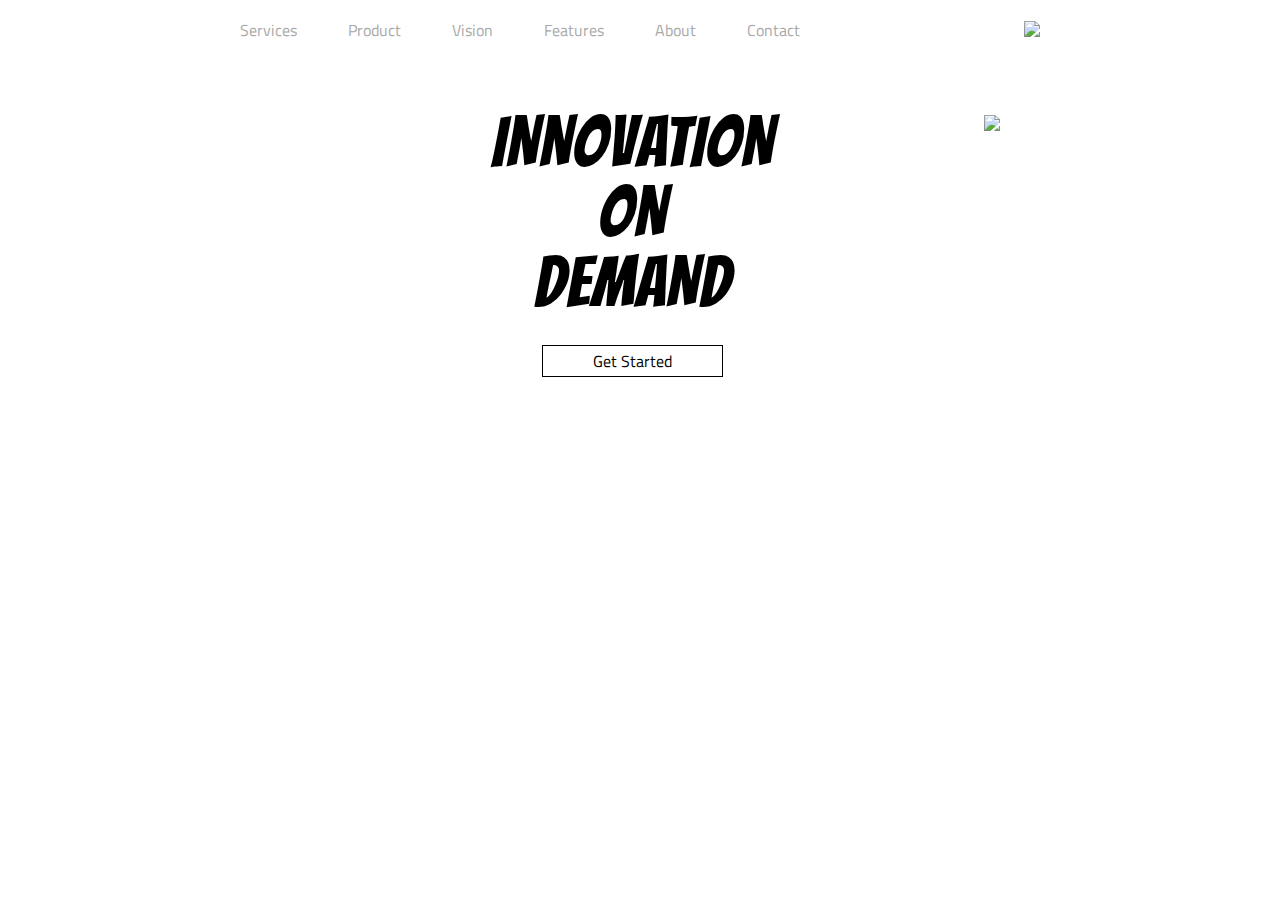
==== services.html @ 0101e64d "Added services images." ====
<!doctype html>

<html lang="en">

<head>
    <meta charset="utf-8">
    <meta name="viewport" content="width=device-width, initial-scale=1">
    <title>Great Idea - Responsive I</title>
    <link href="https://fonts.googleapis.com/css?family=Bangers|Titillium+Web" rel="stylesheet">
    <link rel="stylesheet" href="css/index.css">
</head>

<body class="body container__flex">
    <section class="container container__flex container__navigation header">
        <div class="container container__flex container__navigation container__navigation--top">
            <a class="link navigation__link navigation__link--logo"> <img class="photo photo--logo" src="img/logo.png">
            </a>
        </div>
        <div class="container container__flex container__navigation container__navigation--bottom">
            <a class="a link navigation__link" href="services.html"> Services </a>
            <a class="a link navigation__link"> Product </a>
            <a class="a link navigation__link"> Vision </a>
            <a class="a link navigation__link"> Features </a>
            <a class="a link navigation__link"> About </a>
            <a class="a link navigation__link"> Contact </a>
        </div>
    </section>

    <section class="container container__flex container__splash">
        <div class="container container__flex container__splash--left">
            <h1 class="h1 h1--splash"> INNOVATION </h1>
            <h1 class="h1 h1--splash"> ON </h1>
            <h1 class="h1 h1--splash"> DEMAND </h1>
            <a class="a button button--splash">Get Started</a>
        </div>
        <img class="photo photo--splash" src="img/header-img.png">
    </section>

</body>

</html>
---- css/index.css ----
/* http://meyerweb.com/eric/tools/css/reset/ 
   v2.0 | 20110126
   License: none (public domain)
*/

html, body, div, span, applet, object, iframe,
h1, h2, h3, h4, h5, h6, p, blockquote, pre,
a, abbr, acronym, address, big, cite, code,
del, dfn, em, img, ins, kbd, q, s, samp,
small, strike, strong, sub, sup, tt, var,
b, u, i, center,
dl, dt, dd, ol, ul, li,
fieldset, form, label, legend,
table, caption, tbody, tfoot, thead, tr, th, td,
article, aside, canvas, details, embed, 
figure, figcaption, footer, header, hgroup, 
menu, nav, output, ruby, section, summary,
time, mark, audio, video {
	margin: 0;
	padding: 0;
	border: 0;
	font-size: 100%;
	font: inherit;
	vertical-align: baseline;
}
/* HTML5 display-role reset for older browsers */
article, aside, details, figcaption, figure, 
footer, header, hgroup, menu, nav, section {
	display: block;
}
body {
	line-height: 1;
}
ol, ul {
	list-style: none;
}
blockquote, q {
	quotes: none;
}
blockquote:before, blockquote:after,
q:before, q:after {
	content: '';
	content: none;
}
table {
	border-collapse: collapse;
	border-spacing: 0;
}

/* Set every element's box-sizing to border-box */
* {
    box-sizing: border-box;
}

html, body {
    height: 100%;
    font-family: 'Titillium Web', sans-serif;
}

h1, h2, h3, h4, h5 {
    font-family: 'Bangers', cursive;
    letter-spacing: 1px;
    margin-bottom: 15px;
}

/** Your code below here **/

body {
    align-items: center;
}

.container__flex {
    display: flex;
    flex-direction: column;
    width: 100%;
}

.navigation__link {
    text-align: center;
    border-bottom: 1px solid darkgrey;
    padding: 21px 0px;
    color: darkgrey;
    font-size: 16px;
    font-style: bold;
    text-decoration: none;
}

.container__splash {
    width: 90%;
    padding: 55px 0px;
}

.button {
    border: 1px solid black;
    padding: 7px 50px;
}

.button--splash {
    align-self: center;
    font-size: 16px;
    margin: 20px;
}

.h1--splash {
    align-self: center;
    font-size: 70px;
    line-height: 55px;
}

.photo--splash {
    display: none;
}

.container__content--top {
    margin: 40px 0px;
}

.container__content {
    border-bottom: 2px solid black;
    border-top: 2px solid black;
    width: 90%;
}

.content__box {
    align-self: center;
    padding: 25px 0px;
}

.photo--content {
    align-self: center;
    width: 100%;
}

.container__footer {
    width: 90%;
    padding: 35px 0px;
}

.copyright {
    text-align: center;
    margin: 50px 0px;
}

@media only screen and (min-width: 500px) {
    .container__navigation--bottom {
        flex-direction: row;
        justify-content: space-around;
    }
    
    .navigation__link {
        border: none;
    }

    .container__content--top {
        flex-direction: row;
    }

    .container__content--bottom {
        flex-direction: row;
    }

    .content__box {
        padding: 25px 10px;
    }
  }

  @media only screen and (min-width: 800px) {
      .photo--splash {
          display: flex;
      }
      .container__splash {
          flex-direction: row;
      }

      body {
          max-width: 800px;
          margin: auto;
      }

      .container__navigation {
          flex-direction: row-reverse;
          align-items: center;
      }

      .container__navigation--bottom {
          width: 70%;
          justify-content: space-between;
          flex-direction: row;
      }

      .container__navigation--top {
          justify-content: flex-start;
          width: 30%;
      }
  }
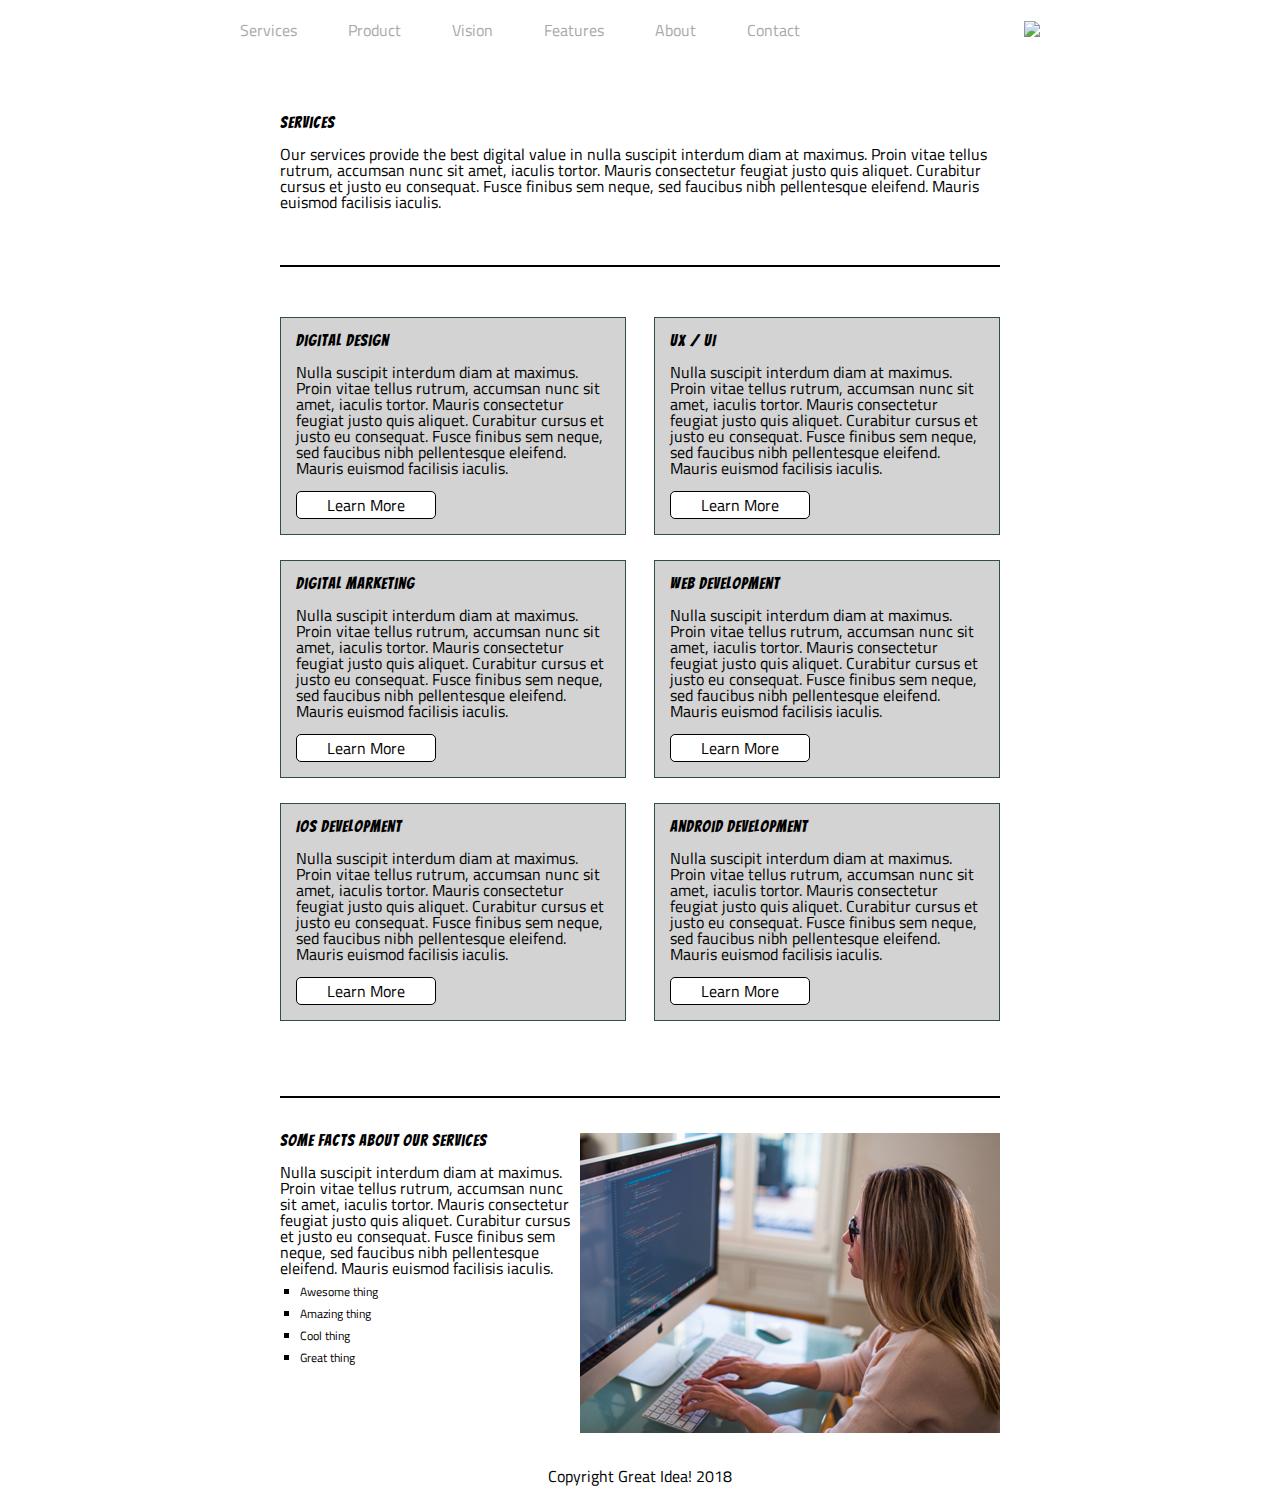
==== commit 209c4c78: "Updated mobile and tablet views on services.html- Final Commit" ====
--- a/services.html
+++ b/services.html
@@ -13,7 +13,8 @@
 <body class="body container__flex">
     <section class="container container__flex container__navigation header">
         <div class="container container__flex container__navigation container__navigation--top">
-            <a class="link navigation__link navigation__link--logo"> <img class="photo photo--logo" src="img/logo.png">
+            <a class="link navigation__link navigation__link--logo" href="index.html"> <img class="photo photo--logo"
+                    src="img/logo.png">
             </a>
         </div>
         <div class="container container__flex container__navigation container__navigation--bottom">
@@ -27,14 +28,103 @@
     </section>
 
     <section class="container container__flex container__splash">
-        <div class="container container__flex container__splash--left">
-            <h1 class="h1 h1--splash"> INNOVATION </h1>
-            <h1 class="h1 h1--splash"> ON </h1>
-            <h1 class="h1 h1--splash"> DEMAND </h1>
-            <a class="a button button--splash">Get Started</a>
+        <div class="container container__flex content--box">
+            <h1>Services</h1>
+            <p>Our services provide the best digital value in nulla suscipit interdum diam at maximus. Proin vitae
+                tellus rutrum, accumsan nunc sit amet, iaculis tortor. Mauris consectetur feugiat justo quis aliquet.
+                Curabitur cursus et justo eu consequat. Fusce finibus sem neque, sed faucibus nibh pellentesque
+                eleifend. Mauris euismod facilisis iaculis.</p>
         </div>
-        <img class="photo photo--splash" src="img/header-img.png">
+        <img class="photo photo--header" src="img/services-header.jpg">
     </section>
+
+    <section class="container container__flex container__content">
+        <div class="container container__flex content--box--services">
+            <h1>Digital Design</h1>
+
+            <p>Nulla suscipit interdum diam at maximus. Proin vitae tellus rutrum, accumsan nunc sit amet, iaculis
+                tortor. Mauris consectetur feugiat justo quis aliquet. Curabitur cursus et justo eu consequat. Fusce
+                finibus sem neque, sed faucibus nibh pellentesque
+                eleifend. Mauris euismod facilisis iaculis.</p>
+
+            <a class="a button button--services" href="#">Learn More</a>
+        </div>
+        <div class="container container__flex content--box--services">
+            <h1>UX / UI</h1>
+
+            <p>Nulla suscipit interdum diam at maximus. Proin vitae tellus rutrum, accumsan nunc sit amet, iaculis
+                tortor. Mauris consectetur feugiat justo quis aliquet. Curabitur cursus et justo eu consequat. Fusce
+                finibus sem neque, sed faucibus nibh pellentesque
+                eleifend. Mauris euismod facilisis iaculis.</p>
+
+            <a class="a button button--services" href="#">Learn More</a>
+        </div>
+        <div class="container container__flex content--box--services">
+            <h1>Digital Marketing</h1>
+
+            <p>Nulla suscipit interdum diam at maximus. Proin vitae tellus rutrum, accumsan nunc sit amet, iaculis
+                tortor. Mauris consectetur feugiat justo quis aliquet. Curabitur cursus et justo eu consequat. Fusce
+                finibus sem neque, sed faucibus nibh pellentesque
+                eleifend. Mauris euismod facilisis iaculis.</p>
+
+            <a class="a button button--services" href="#">Learn More</a>
+        </div>
+        <div class="container container__flex content--box--services">
+            <h1>Web Development</h1>
+
+            <p>Nulla suscipit interdum diam at maximus. Proin vitae tellus rutrum, accumsan nunc sit amet, iaculis
+                tortor. Mauris consectetur feugiat justo quis aliquet. Curabitur cursus et justo eu consequat. Fusce
+                finibus sem neque, sed faucibus nibh pellentesque
+                eleifend. Mauris euismod facilisis iaculis.</p>
+
+            <a class="a button button--services" href="#">Learn More</a>
+        </div>
+        <div class="container container__flex content--box--services">
+            <h1>IOS Development</h1>
+
+            <p>Nulla suscipit interdum diam at maximus. Proin vitae tellus rutrum, accumsan nunc sit amet, iaculis
+                tortor. Mauris consectetur feugiat justo quis aliquet. Curabitur cursus et justo eu consequat. Fusce
+                finibus sem neque, sed faucibus nibh pellentesque
+                eleifend. Mauris euismod facilisis iaculis.</p>
+
+            <a class="a button button--services" href="#">Learn More</a>
+        </div>
+        <div class="container container__flex content--box--services">
+            <h1>Android Development</h1>
+
+            <p>Nulla suscipit interdum diam at maximus. Proin vitae tellus rutrum, accumsan nunc sit amet, iaculis
+                tortor. Mauris consectetur feugiat justo quis aliquet. Curabitur cursus et justo eu consequat. Fusce
+                finibus sem neque, sed faucibus nibh pellentesque
+                eleifend. Mauris euismod facilisis iaculis.</p>
+
+            <a class="a button button--services" href="#">Learn More</a>
+        </div>
+    </section>
+
+    <section class="container container__flex container__footer">
+
+        <div class="container container__flex content--box">
+            <h1>Some Facts About Our Services</h1>
+
+            <p>Nulla suscipit interdum diam at maximus. Proin vitae tellus rutrum, accumsan nunc sit amet, iaculis
+                tortor. Mauris consectetur feugiat justo quis aliquet. Curabitur cursus et justo eu consequat. Fusce
+                finibus sem neque, sed faucibus nibh pellentesque
+                eleifend. Mauris euismod facilisis iaculis.</p>
+            <ul class="footer__list">
+                <li class="footer__li">Awesome thing</li>
+                <li class="footer__li">Amazing thing</li>
+                <li class="footer__li">Cool thing</li>
+                <li class="footer__li">Great thing</li>
+            </ul>
+        </div>
+
+        <div class="photo photo--footer">
+            <img class="services-info-img" src="img/services-info.png" alt="one of our employees hard at work">
+        </div>
+
+    </section>
+
+    Copyright Great Idea! 2018
 
 </body>
 
--- a/css/index.css
+++ b/css/index.css
@@ -111,14 +111,11 @@
     display: none;
 }
 
-.container__content--top {
-    margin: 40px 0px;
-}
-
 .container__content {
     border-bottom: 2px solid black;
     border-top: 2px solid black;
     width: 90%;
+    padding: 50px 0px;
 }
 
 .content__box {
@@ -141,6 +138,43 @@
     margin: 50px 0px;
 }
 
+.photo--header {
+    display: none;
+}
+
+.content--box--services {
+    background-color: lightgrey;
+    border: 1px solid darkslategrey;
+    padding: 15px;
+    margin-bottom: 25px;
+}
+
+.button--services {
+    background-color: white;
+    padding: 5px 20px;
+    max-width: 140px;
+    text-align: center;
+    text-decoration: none;
+    color: black;
+    border-radius: 5px;
+    margin-top: 15px;
+}
+
+.footer__list {
+    list-style-type: square;
+    font-size: 12px;
+    padding-left: 20px;
+}
+
+.footer__li {
+    margin: 10px 0px;
+}
+
+.photo--footer {
+    display: none;
+}
+
+
 @media only screen and (min-width: 500px) {
     .container__navigation--bottom {
         flex-direction: row;
@@ -161,6 +195,24 @@
 
     .content__box {
         padding: 25px 10px;
+    }
+
+    .container__content {
+        flex-direction: row;
+        justify-content: space-between;
+        flex-wrap: wrap;
+    }
+
+    .content--box--services {
+        width: 48%;
+    }
+
+    .container__footer {
+        flex-direction: row;
+    }
+
+    .photo--footer {
+        display: flex;
     }
   }
 
@@ -192,4 +244,5 @@
           justify-content: flex-start;
           width: 30%;
       }
+
   }